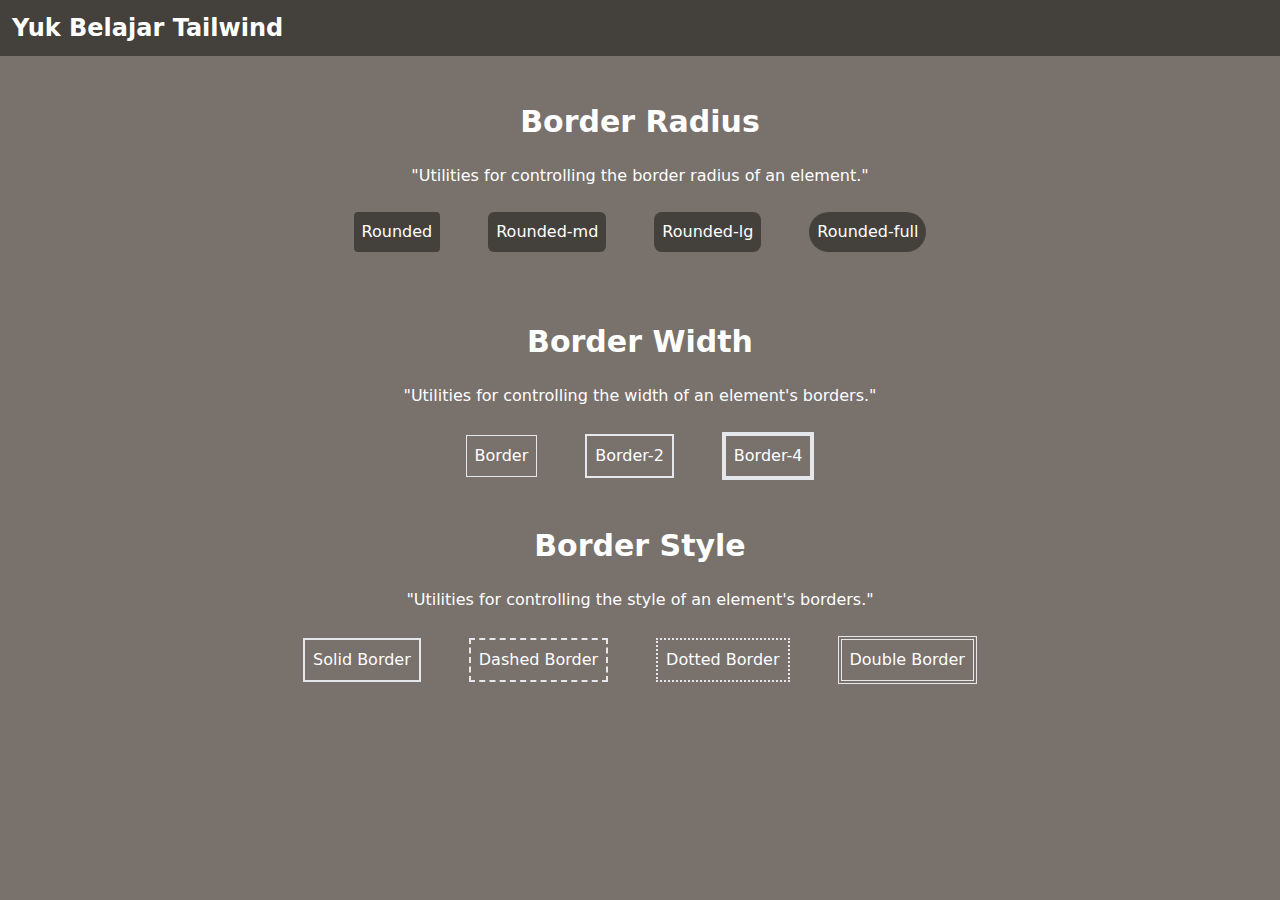
==== src/pages/border.html @ b57a844a "baru" ====
<!DOCTYPE html>
<html lang="en">
  <head>
    <meta charset="UTF-8" />
    <meta name="viewport" content="width=device-width, initial-scale=1.0" />
    <link href="../output.css" rel="stylesheet" />
  </head>
  <body class="bg-stone-500">
    <div id="navbar" class="bg-stone-700 sticky top-0 z-50">
      <div class="container mx-auto sm:flex justify-between font-sans">
        <a href="../index.html">
          <h1 class="text-2xl font-bold mx-3 py-3 text-center text-white hover:-translate-y-1 hover:scale-110">Yuk Belajar Tailwind</h1>
        </a>
        <div class="flex text-lg items-center text-white">
          <!-- <button class="mx-2 px-6 py-2 hover:bg-red-100 hover:text-pink-800 rounded-lg items-center">Isi</button>
            <button class="mx-2 px-6 py-2 hover:bg-red-100 hover:text-pink-800 rounded-lg items-center">Isi</button>
            <button class="mx-2 px-6 py-2 hover:bg-red-100 hover:text-pink-800 rounded-lg items-center">Isi</button>
            <button class="mx-2 px-6 py-2 hover:bg-red-100 hover:text-pink-800 rounded-lg items-center">Isi</button> -->
        </div>
      </div>
    </div>
    <div id="border-radius" class="flex items-center justify-center p-6">
      <div class="text-center">
        <h1 class="text-3xl font-bold text-white hover:underline m-6">Border Radius</h1>
        <p class="text-white">"Utilities for controlling the border radius of an element."</p>
        <div class="flex items-center justify-center">
          <div class="rounded bg-stone-700 p-2 m-6 text-white">Rounded</div>
          <div class="rounded-md bg-stone-700 p-2 m-6 text-white">Rounded-md</div>
          <div class="rounded-lg bg-stone-700 p-2 m-6 text-white">Rounded-lg</div>
          <div class="rounded-full bg-stone-700 p-2 m-6 text-white">Rounded-full</div>
        </div>
      </div>
    </div>
    <div id="border-color" class="flex items-center justify-center">
      <div class="text-center">
        <h1 class="text-3xl font-bold text-white hover:underline m-6">Border Width</h1>
        <p class="text-white">"Utilities for controlling the width of an element's borders."</p>
        <div class="flex items-center justify-center">
          <div class="border p-2 m-6 text-white">Border</div>
          <div class="border-2 p-2 m-6 text-white">Border-2</div>
          <div class="border-4 p-2 m-6 text-white">Border-4</div>
        </div>
      </div>
    </div>
    <div id="border-style" class="flex items-center justify-center">
      <div class="text-center">
        <h1 class="text-3xl font-bold text-white hover:underline m-6">Border Style</h1>
        <p class="text-white">"Utilities for controlling the style of an element's borders."</p>
        <div class="flex items-center justify-center">
          <div class="border-solid border-2 p-2 m-6 text-white">Solid Border</div>
          <div class="border-dashed border-2 p-2 m-6 text-white">Dashed Border</div>
          <div class="border-dotted border-2 p-2 m-6 text-white">Dotted Border</div>
          <div class="border-double border-4 p-2 m-6 text-white">Double Border</div>
        </div>
      </div>
    </div>
  </body>
</html>
---- src/output.css ----
/*
! tailwindcss v3.4.10 | MIT License | https://tailwindcss.com
*/

/*
1. Prevent padding and border from affecting element width. (https://github.com/mozdevs/cssremedy/issues/4)
2. Allow adding a border to an element by just adding a border-width. (https://github.com/tailwindcss/tailwindcss/pull/116)
*/

*,
::before,
::after {
  box-sizing: border-box;
  /* 1 */
  border-width: 0;
  /* 2 */
  border-style: solid;
  /* 2 */
  border-color: #e5e7eb;
  /* 2 */
}

::before,
::after {
  --tw-content: '';
}

/*
1. Use a consistent sensible line-height in all browsers.
2. Prevent adjustments of font size after orientation changes in iOS.
3. Use a more readable tab size.
4. Use the user's configured `sans` font-family by default.
5. Use the user's configured `sans` font-feature-settings by default.
6. Use the user's configured `sans` font-variation-settings by default.
7. Disable tap highlights on iOS
*/

html,
:host {
  line-height: 1.5;
  /* 1 */
  -webkit-text-size-adjust: 100%;
  /* 2 */
  -moz-tab-size: 4;
  /* 3 */
  -o-tab-size: 4;
     tab-size: 4;
  /* 3 */
  font-family: ui-sans-serif, system-ui, sans-serif, "Apple Color Emoji", "Segoe UI Emoji", "Segoe UI Symbol", "Noto Color Emoji";
  /* 4 */
  font-feature-settings: normal;
  /* 5 */
  font-variation-settings: normal;
  /* 6 */
  -webkit-tap-highlight-color: transparent;
  /* 7 */
}

/*
1. Remove the margin in all browsers.
2. Inherit line-height from `html` so users can set them as a class directly on the `html` element.
*/

body {
  margin: 0;
  /* 1 */
  line-height: inherit;
  /* 2 */
}

/*
1. Add the correct height in Firefox.
2. Correct the inheritance of border color in Firefox. (https://bugzilla.mozilla.org/show_bug.cgi?id=190655)
3. Ensure horizontal rules are visible by default.
*/

hr {
  height: 0;
  /* 1 */
  color: inherit;
  /* 2 */
  border-top-width: 1px;
  /* 3 */
}

/*
Add the correct text decoration in Chrome, Edge, and Safari.
*/

abbr:where([title]) {
  -webkit-text-decoration: underline dotted;
          text-decoration: underline dotted;
}

/*
Remove the default font size and weight for headings.
*/

h1,
h2,
h3,
h4,
h5,
h6 {
  font-size: inherit;
  font-weight: inherit;
}

/*
Reset links to optimize for opt-in styling instead of opt-out.
*/

a {
  color: inherit;
  text-decoration: inherit;
}

/*
Add the correct font weight in Edge and Safari.
*/

b,
strong {
  font-weight: bolder;
}

/*
1. Use the user's configured `mono` font-family by default.
2. Use the user's configured `mono` font-feature-settings by default.
3. Use the user's configured `mono` font-variation-settings by default.
4. Correct the odd `em` font sizing in all browsers.
*/

code,
kbd,
samp,
pre {
  font-family: ui-monospace, SFMono-Regular, Menlo, Monaco, Consolas, "Liberation Mono", "Courier New", monospace;
  /* 1 */
  font-feature-settings: normal;
  /* 2 */
  font-variation-settings: normal;
  /* 3 */
  font-size: 1em;
  /* 4 */
}

/*
Add the correct font size in all browsers.
*/

small {
  font-size: 80%;
}

/*
Prevent `sub` and `sup` elements from affecting the line height in all browsers.
*/

sub,
sup {
  font-size: 75%;
  line-height: 0;
  position: relative;
  vertical-align: baseline;
}

sub {
  bottom: -0.25em;
}

sup {
  top: -0.5em;
}

/*
1. Remove text indentation from table contents in Chrome and Safari. (https://bugs.chromium.org/p/chromium/issues/detail?id=999088, https://bugs.webkit.org/show_bug.cgi?id=201297)
2. Correct table border color inheritance in all Chrome and Safari. (https://bugs.chromium.org/p/chromium/issues/detail?id=935729, https://bugs.webkit.org/show_bug.cgi?id=195016)
3. Remove gaps between table borders by default.
*/

table {
  text-indent: 0;
  /* 1 */
  border-color: inherit;
  /* 2 */
  border-collapse: collapse;
  /* 3 */
}

/*
1. Change the font styles in all browsers.
2. Remove the margin in Firefox and Safari.
3. Remove default padding in all browsers.
*/

button,
input,
optgroup,
select,
textarea {
  font-family: inherit;
  /* 1 */
  font-feature-settings: inherit;
  /* 1 */
  font-variation-settings: inherit;
  /* 1 */
  font-size: 100%;
  /* 1 */
  font-weight: inherit;
  /* 1 */
  line-height: inherit;
  /* 1 */
  letter-spacing: inherit;
  /* 1 */
  color: inherit;
  /* 1 */
  margin: 0;
  /* 2 */
  padding: 0;
  /* 3 */
}

/*
Remove the inheritance of text transform in Edge and Firefox.
*/

button,
select {
  text-transform: none;
}

/*
1. Correct the inability to style clickable types in iOS and Safari.
2. Remove default button styles.
*/

button,
input:where([type='button']),
input:where([type='reset']),
input:where([type='submit']) {
  -webkit-appearance: button;
  /* 1 */
  background-color: transparent;
  /* 2 */
  background-image: none;
  /* 2 */
}

/*
Use the modern Firefox focus style for all focusable elements.
*/

:-moz-focusring {
  outline: auto;
}

/*
Remove the additional `:invalid` styles in Firefox. (https://github.com/mozilla/gecko-dev/blob/2f9eacd9d3d995c937b4251a5557d95d494c9be1/layout/style/res/forms.css#L728-L737)
*/

:-moz-ui-invalid {
  box-shadow: none;
}

/*
Add the correct vertical alignment in Chrome and Firefox.
*/

progress {
  vertical-align: baseline;
}

/*
Correct the cursor style of increment and decrement buttons in Safari.
*/

::-webkit-inner-spin-button,
::-webkit-outer-spin-button {
  height: auto;
}

/*
1. Correct the odd appearance in Chrome and Safari.
2. Correct the outline style in Safari.
*/

[type='search'] {
  -webkit-appearance: textfield;
  /* 1 */
  outline-offset: -2px;
  /* 2 */
}

/*
Remove the inner padding in Chrome and Safari on macOS.
*/

::-webkit-search-decoration {
  -webkit-appearance: none;
}

/*
1. Correct the inability to style clickable types in iOS and Safari.
2. Change font properties to `inherit` in Safari.
*/

::-webkit-file-upload-button {
  -webkit-appearance: button;
  /* 1 */
  font: inherit;
  /* 2 */
}

/*
Add the correct display in Chrome and Safari.
*/

summary {
  display: list-item;
}

/*
Removes the default spacing and border for appropriate elements.
*/

blockquote,
dl,
dd,
h1,
h2,
h3,
h4,
h5,
h6,
hr,
figure,
p,
pre {
  margin: 0;
}

fieldset {
  margin: 0;
  padding: 0;
}

legend {
  padding: 0;
}

ol,
ul,
menu {
  list-style: none;
  margin: 0;
  padding: 0;
}

/*
Reset default styling for dialogs.
*/

dialog {
  padding: 0;
}

/*
Prevent resizing textareas horizontally by default.
*/

textarea {
  resize: vertical;
}

/*
1. Reset the default placeholder opacity in Firefox. (https://github.com/tailwindlabs/tailwindcss/issues/3300)
2. Set the default placeholder color to the user's configured gray 400 color.
*/

input::-moz-placeholder, textarea::-moz-placeholder {
  opacity: 1;
  /* 1 */
  color: #9ca3af;
  /* 2 */
}

input::placeholder,
textarea::placeholder {
  opacity: 1;
  /* 1 */
  color: #9ca3af;
  /* 2 */
}

/*
Set the default cursor for buttons.
*/

button,
[role="button"] {
  cursor: pointer;
}

/*
Make sure disabled buttons don't get the pointer cursor.
*/

:disabled {
  cursor: default;
}

/*
1. Make replaced elements `display: block` by default. (https://github.com/mozdevs/cssremedy/issues/14)
2. Add `vertical-align: middle` to align replaced elements more sensibly by default. (https://github.com/jensimmons/cssremedy/issues/14#issuecomment-634934210)
   This can trigger a poorly considered lint error in some tools but is included by design.
*/

img,
svg,
video,
canvas,
audio,
iframe,
embed,
object {
  display: block;
  /* 1 */
  vertical-align: middle;
  /* 2 */
}

/*
Constrain images and videos to the parent width and preserve their intrinsic aspect ratio. (https://github.com/mozdevs/cssremedy/issues/14)
*/

img,
video {
  max-width: 100%;
  height: auto;
}

/* Make elements with the HTML hidden attribute stay hidden by default */

[hidden] {
  display: none;
}

*, ::before, ::after {
  --tw-border-spacing-x: 0;
  --tw-border-spacing-y: 0;
  --tw-translate-x: 0;
  --tw-translate-y: 0;
  --tw-rotate: 0;
  --tw-skew-x: 0;
  --tw-skew-y: 0;
  --tw-scale-x: 1;
  --tw-scale-y: 1;
  --tw-pan-x:  ;
  --tw-pan-y:  ;
  --tw-pinch-zoom:  ;
  --tw-scroll-snap-strictness: proximity;
  --tw-gradient-from-position:  ;
  --tw-gradient-via-position:  ;
  --tw-gradient-to-position:  ;
  --tw-ordinal:  ;
  --tw-slashed-zero:  ;
  --tw-numeric-figure:  ;
  --tw-numeric-spacing:  ;
  --tw-numeric-fraction:  ;
  --tw-ring-inset:  ;
  --tw-ring-offset-width: 0px;
  --tw-ring-offset-color: #fff;
  --tw-ring-color: rgb(59 130 246 / 0.5);
  --tw-ring-offset-shadow: 0 0 #0000;
  --tw-ring-shadow: 0 0 #0000;
  --tw-shadow: 0 0 #0000;
  --tw-shadow-colored: 0 0 #0000;
  --tw-blur:  ;
  --tw-brightness:  ;
  --tw-contrast:  ;
  --tw-grayscale:  ;
  --tw-hue-rotate:  ;
  --tw-invert:  ;
  --tw-saturate:  ;
  --tw-sepia:  ;
  --tw-drop-shadow:  ;
  --tw-backdrop-blur:  ;
  --tw-backdrop-brightness:  ;
  --tw-backdrop-contrast:  ;
  --tw-backdrop-grayscale:  ;
  --tw-backdrop-hue-rotate:  ;
  --tw-backdrop-invert:  ;
  --tw-backdrop-opacity:  ;
  --tw-backdrop-saturate:  ;
  --tw-backdrop-sepia:  ;
  --tw-contain-size:  ;
  --tw-contain-layout:  ;
  --tw-contain-paint:  ;
  --tw-contain-style:  ;
}

::backdrop {
  --tw-border-spacing-x: 0;
  --tw-border-spacing-y: 0;
  --tw-translate-x: 0;
  --tw-translate-y: 0;
  --tw-rotate: 0;
  --tw-skew-x: 0;
  --tw-skew-y: 0;
  --tw-scale-x: 1;
  --tw-scale-y: 1;
  --tw-pan-x:  ;
  --tw-pan-y:  ;
  --tw-pinch-zoom:  ;
  --tw-scroll-snap-strictness: proximity;
  --tw-gradient-from-position:  ;
  --tw-gradient-via-position:  ;
  --tw-gradient-to-position:  ;
  --tw-ordinal:  ;
  --tw-slashed-zero:  ;
  --tw-numeric-figure:  ;
  --tw-numeric-spacing:  ;
  --tw-numeric-fraction:  ;
  --tw-ring-inset:  ;
  --tw-ring-offset-width: 0px;
  --tw-ring-offset-color: #fff;
  --tw-ring-color: rgb(59 130 246 / 0.5);
  --tw-ring-offset-shadow: 0 0 #0000;
  --tw-ring-shadow: 0 0 #0000;
  --tw-shadow: 0 0 #0000;
  --tw-shadow-colored: 0 0 #0000;
  --tw-blur:  ;
  --tw-brightness:  ;
  --tw-contrast:  ;
  --tw-grayscale:  ;
  --tw-hue-rotate:  ;
  --tw-invert:  ;
  --tw-saturate:  ;
  --tw-sepia:  ;
  --tw-drop-shadow:  ;
  --tw-backdrop-blur:  ;
  --tw-backdrop-brightness:  ;
  --tw-backdrop-contrast:  ;
  --tw-backdrop-grayscale:  ;
  --tw-backdrop-hue-rotate:  ;
  --tw-backdrop-invert:  ;
  --tw-backdrop-opacity:  ;
  --tw-backdrop-saturate:  ;
  --tw-backdrop-sepia:  ;
  --tw-contain-size:  ;
  --tw-contain-layout:  ;
  --tw-contain-paint:  ;
  --tw-contain-style:  ;
}

.container {
  width: 100%;
}

@media (min-width: 640px) {
  .container {
    max-width: 640px;
  }
}

@media (min-width: 768px) {
  .container {
    max-width: 768px;
  }
}

@media (min-width: 1024px) {
  .container {
    max-width: 1024px;
  }
}

@media (min-width: 1280px) {
  .container {
    max-width: 1280px;
  }
}

@media (min-width: 1536px) {
  .container {
    max-width: 1536px;
  }
}

.sticky {
  position: sticky;
}

.top-0 {
  top: 0px;
}

.z-50 {
  z-index: 50;
}

.m-4 {
  margin: 1rem;
}

.m-6 {
  margin: 1.5rem;
}

.mx-2 {
  margin-left: 0.5rem;
  margin-right: 0.5rem;
}

.mx-3 {
  margin-left: 0.75rem;
  margin-right: 0.75rem;
}

.mx-auto {
  margin-left: auto;
  margin-right: auto;
}

.flex {
  display: flex;
}

.table {
  display: table;
}

.aspect-video {
  aspect-ratio: 16 / 9;
}

.size-fit {
  width: -moz-fit-content;
  width: fit-content;
  height: -moz-fit-content;
  height: fit-content;
}

.min-h-screen {
  min-height: 100vh;
}

.w-full {
  width: 100%;
}

.items-start {
  align-items: flex-start;
}

.items-center {
  align-items: center;
}

.justify-center {
  justify-content: center;
}

.justify-between {
  justify-content: space-between;
}

.rounded {
  border-radius: 0.25rem;
}

.rounded-full {
  border-radius: 9999px;
}

.rounded-lg {
  border-radius: 0.5rem;
}

.rounded-md {
  border-radius: 0.375rem;
}

.rounded-xl {
  border-radius: 0.75rem;
}

.border {
  border-width: 1px;
}

.border-2 {
  border-width: 2px;
}

.border-4 {
  border-width: 4px;
}

.border-b-2 {
  border-bottom-width: 2px;
}

.border-solid {
  border-style: solid;
}

.border-dashed {
  border-style: dashed;
}

.border-dotted {
  border-style: dotted;
}

.border-double {
  border-style: double;
}

.border-gray-800 {
  --tw-border-opacity: 1;
  border-color: rgb(31 41 55 / var(--tw-border-opacity));
}

.bg-stone-500 {
  --tw-bg-opacity: 1;
  background-color: rgb(120 113 108 / var(--tw-bg-opacity));
}

.bg-stone-700 {
  --tw-bg-opacity: 1;
  background-color: rgb(68 64 60 / var(--tw-bg-opacity));
}

.p-10 {
  padding: 2.5rem;
}

.p-2 {
  padding: 0.5rem;
}

.p-4 {
  padding: 1rem;
}

.p-6 {
  padding: 1.5rem;
}

.px-6 {
  padding-left: 1.5rem;
  padding-right: 1.5rem;
}

.py-2 {
  padding-top: 0.5rem;
  padding-bottom: 0.5rem;
}

.py-3 {
  padding-top: 0.75rem;
  padding-bottom: 0.75rem;
}

.py-6 {
  padding-top: 1.5rem;
  padding-bottom: 1.5rem;
}

.text-center {
  text-align: center;
}

.text-start {
  text-align: start;
}

.font-mono {
  font-family: ui-monospace, SFMono-Regular, Menlo, Monaco, Consolas, "Liberation Mono", "Courier New", monospace;
}

.font-sans {
  font-family: ui-sans-serif, system-ui, sans-serif, "Apple Color Emoji", "Segoe UI Emoji", "Segoe UI Symbol", "Noto Color Emoji";
}

.font-serif {
  font-family: ui-serif, Georgia, Cambria, "Times New Roman", Times, serif;
}

.text-2xl {
  font-size: 1.5rem;
  line-height: 2rem;
}

.text-3xl {
  font-size: 1.875rem;
  line-height: 2.25rem;
}

.text-base {
  font-size: 1rem;
  line-height: 1.5rem;
}

.text-lg {
  font-size: 1.125rem;
  line-height: 1.75rem;
}

.text-sm {
  font-size: 0.875rem;
  line-height: 1.25rem;
}

.text-xl {
  font-size: 1.25rem;
  line-height: 1.75rem;
}

.font-bold {
  font-weight: 700;
}

.font-light {
  font-weight: 300;
}

.font-medium {
  font-weight: 500;
}

.font-normal {
  font-weight: 400;
}

.font-semibold {
  font-weight: 600;
}

.text-white {
  --tw-text-opacity: 1;
  color: rgb(255 255 255 / var(--tw-text-opacity));
}

.shadow-2xl {
  --tw-shadow: 0 25px 50px -12px rgb(0 0 0 / 0.25);
  --tw-shadow-colored: 0 25px 50px -12px var(--tw-shadow-color);
  box-shadow: var(--tw-ring-offset-shadow, 0 0 #0000), var(--tw-ring-shadow, 0 0 #0000), var(--tw-shadow);
}

.sepia {
  --tw-sepia: sepia(100%);
  filter: var(--tw-blur) var(--tw-brightness) var(--tw-contrast) var(--tw-grayscale) var(--tw-hue-rotate) var(--tw-invert) var(--tw-saturate) var(--tw-sepia) var(--tw-drop-shadow);
}

.hover\:-translate-y-1:hover {
  --tw-translate-y: -0.25rem;
  transform: translate(var(--tw-translate-x), var(--tw-translate-y)) rotate(var(--tw-rotate)) skewX(var(--tw-skew-x)) skewY(var(--tw-skew-y)) scaleX(var(--tw-scale-x)) scaleY(var(--tw-scale-y));
}

.hover\:scale-110:hover {
  --tw-scale-x: 1.1;
  --tw-scale-y: 1.1;
  transform: translate(var(--tw-translate-x), var(--tw-translate-y)) rotate(var(--tw-rotate)) skewX(var(--tw-skew-x)) skewY(var(--tw-skew-y)) scaleX(var(--tw-scale-x)) scaleY(var(--tw-scale-y));
}

.hover\:bg-red-100:hover {
  --tw-bg-opacity: 1;
  background-color: rgb(254 226 226 / var(--tw-bg-opacity));
}

.hover\:bg-white:hover {
  --tw-bg-opacity: 1;
  background-color: rgb(255 255 255 / var(--tw-bg-opacity));
}

.hover\:text-gray-700:hover {
  --tw-text-opacity: 1;
  color: rgb(55 65 81 / var(--tw-text-opacity));
}

.hover\:text-pink-800:hover {
  --tw-text-opacity: 1;
  color: rgb(157 23 77 / var(--tw-text-opacity));
}

.hover\:underline:hover {
  text-decoration-line: underline;
}

@media (min-width: 640px) {
  .sm\:flex {
    display: flex;
  }

  .sm\:w-3\/4 {
    width: 75%;
  }
}

@media (min-width: 768px) {
  .md\:w-1\/2 {
    width: 50%;
  }
}
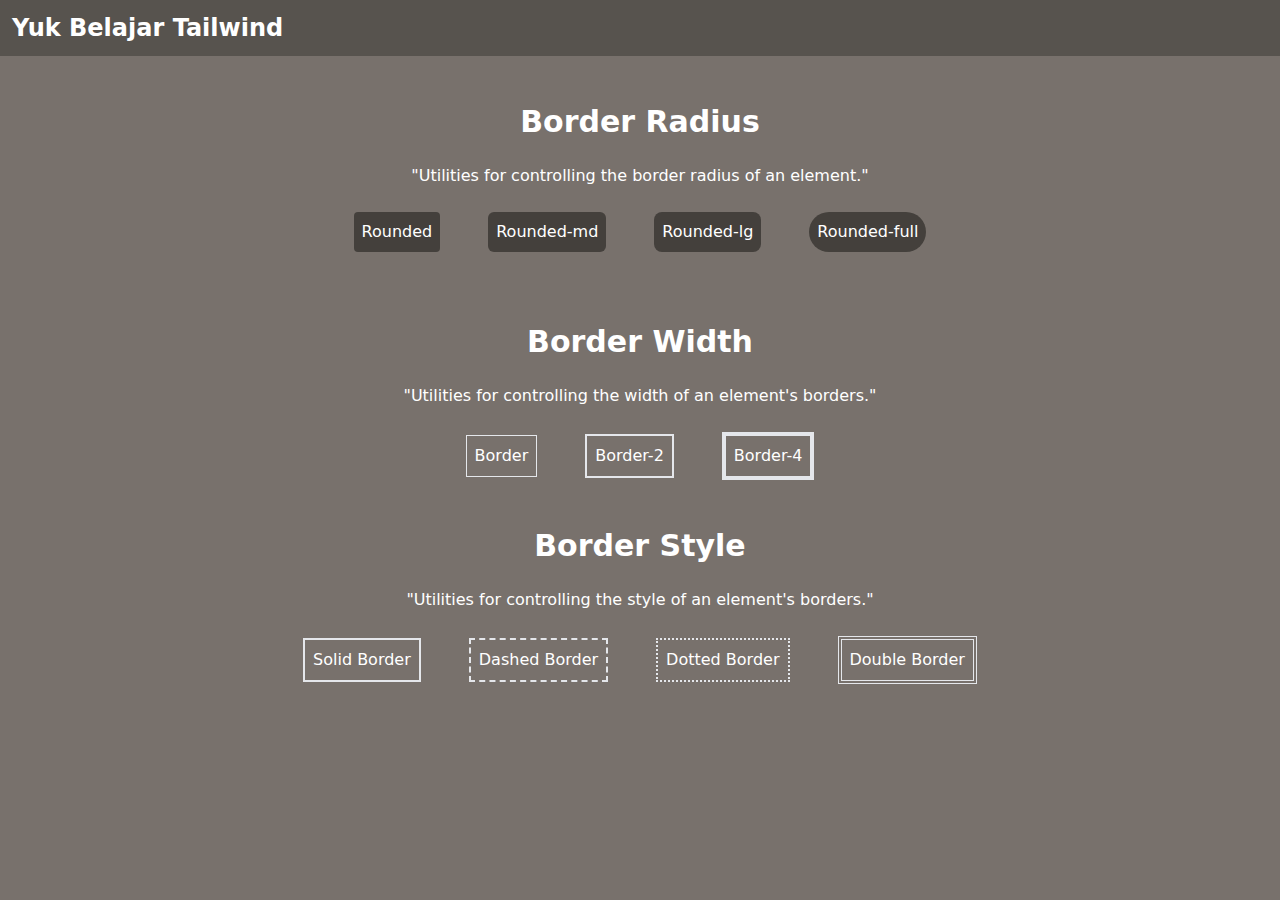
==== commit 0392a1fe: "effect+navbar" ====
--- a/src/pages/border.html
+++ b/src/pages/border.html
@@ -6,19 +6,15 @@
     <link href="../output.css" rel="stylesheet" />
   </head>
   <body class="bg-stone-500">
-    <div id="navbar" class="bg-stone-700 sticky top-0 z-50">
-      <div class="container mx-auto sm:flex justify-between font-sans">
-        <a href="../index.html">
-          <h1 class="text-2xl font-bold mx-3 py-3 text-center text-white hover:-translate-y-1 hover:scale-110">Yuk Belajar Tailwind</h1>
-        </a>
-        <div class="flex text-lg items-center text-white">
-          <!-- <button class="mx-2 px-6 py-2 hover:bg-red-100 hover:text-pink-800 rounded-lg items-center">Isi</button>
-            <button class="mx-2 px-6 py-2 hover:bg-red-100 hover:text-pink-800 rounded-lg items-center">Isi</button>
-            <button class="mx-2 px-6 py-2 hover:bg-red-100 hover:text-pink-800 rounded-lg items-center">Isi</button>
-            <button class="mx-2 px-6 py-2 hover:bg-red-100 hover:text-pink-800 rounded-lg items-center">Isi</button> -->
-        </div>
-      </div>
-    </div>
+    <div id="navbar-container" class="sticky top-0 z-50"></div>
+    <script>
+      fetch("../navbar.html")
+        .then((response) => response.text())
+        .then((data) => {
+          document.getElementById("navbar-container").innerHTML = data;
+        });
+    </script>
+    
     <div id="border-radius" class="flex items-center justify-center p-6">
       <div class="text-center">
         <h1 class="text-3xl font-bold text-white hover:underline m-6">Border Radius</h1>
--- a/src/output.css
+++ b/src/output.css
@@ -723,11 +723,41 @@
   border-color: rgb(31 41 55 / var(--tw-border-opacity));
 }
 
+.border-stone-800 {
+  --tw-border-opacity: 1;
+  border-color: rgb(41 37 36 / var(--tw-border-opacity));
+}
+
+.bg-indigo-500 {
+  --tw-bg-opacity: 1;
+  background-color: rgb(99 102 241 / var(--tw-bg-opacity));
+}
+
+.bg-pink-500 {
+  --tw-bg-opacity: 1;
+  background-color: rgb(236 72 153 / var(--tw-bg-opacity));
+}
+
+.bg-sky-500 {
+  --tw-bg-opacity: 1;
+  background-color: rgb(14 165 233 / var(--tw-bg-opacity));
+}
+
+.bg-stone-300 {
+  --tw-bg-opacity: 1;
+  background-color: rgb(214 211 209 / var(--tw-bg-opacity));
+}
+
 .bg-stone-500 {
   --tw-bg-opacity: 1;
   background-color: rgb(120 113 108 / var(--tw-bg-opacity));
 }
 
+.bg-stone-600 {
+  --tw-bg-opacity: 1;
+  background-color: rgb(87 83 78 / var(--tw-bg-opacity));
+}
+
 .bg-stone-700 {
   --tw-bg-opacity: 1;
   background-color: rgb(68 64 60 / var(--tw-bg-opacity));
@@ -764,6 +794,11 @@
   padding-bottom: 0.75rem;
 }
 
+.py-4 {
+  padding-top: 1rem;
+  padding-bottom: 1rem;
+}
+
 .py-6 {
   padding-top: 1.5rem;
   padding-bottom: 1.5rem;
@@ -842,12 +877,67 @@
 .text-white {
   --tw-text-opacity: 1;
   color: rgb(255 255 255 / var(--tw-text-opacity));
+}
+
+.opacity-100 {
+  opacity: 1;
+}
+
+.opacity-25 {
+  opacity: 0.25;
+}
+
+.opacity-50 {
+  opacity: 0.5;
+}
+
+.opacity-75 {
+  opacity: 0.75;
+}
+
+.shadow {
+  --tw-shadow: 0 1px 3px 0 rgb(0 0 0 / 0.1), 0 1px 2px -1px rgb(0 0 0 / 0.1);
+  --tw-shadow-colored: 0 1px 3px 0 var(--tw-shadow-color), 0 1px 2px -1px var(--tw-shadow-color);
+  box-shadow: var(--tw-ring-offset-shadow, 0 0 #0000), var(--tw-ring-shadow, 0 0 #0000), var(--tw-shadow);
 }
 
 .shadow-2xl {
   --tw-shadow: 0 25px 50px -12px rgb(0 0 0 / 0.25);
   --tw-shadow-colored: 0 25px 50px -12px var(--tw-shadow-color);
   box-shadow: var(--tw-ring-offset-shadow, 0 0 #0000), var(--tw-ring-shadow, 0 0 #0000), var(--tw-shadow);
+}
+
+.shadow-lg {
+  --tw-shadow: 0 10px 15px -3px rgb(0 0 0 / 0.1), 0 4px 6px -4px rgb(0 0 0 / 0.1);
+  --tw-shadow-colored: 0 10px 15px -3px var(--tw-shadow-color), 0 4px 6px -4px var(--tw-shadow-color);
+  box-shadow: var(--tw-ring-offset-shadow, 0 0 #0000), var(--tw-ring-shadow, 0 0 #0000), var(--tw-shadow);
+}
+
+.shadow-md {
+  --tw-shadow: 0 4px 6px -1px rgb(0 0 0 / 0.1), 0 2px 4px -2px rgb(0 0 0 / 0.1);
+  --tw-shadow-colored: 0 4px 6px -1px var(--tw-shadow-color), 0 2px 4px -2px var(--tw-shadow-color);
+  box-shadow: var(--tw-ring-offset-shadow, 0 0 #0000), var(--tw-ring-shadow, 0 0 #0000), var(--tw-shadow);
+}
+
+.shadow-xl {
+  --tw-shadow: 0 20px 25px -5px rgb(0 0 0 / 0.1), 0 8px 10px -6px rgb(0 0 0 / 0.1);
+  --tw-shadow-colored: 0 20px 25px -5px var(--tw-shadow-color), 0 8px 10px -6px var(--tw-shadow-color);
+  box-shadow: var(--tw-ring-offset-shadow, 0 0 #0000), var(--tw-ring-shadow, 0 0 #0000), var(--tw-shadow);
+}
+
+.shadow-indigo-500\/50 {
+  --tw-shadow-color: rgb(99 102 241 / 0.5);
+  --tw-shadow: var(--tw-shadow-colored);
+}
+
+.shadow-pink-500\/50 {
+  --tw-shadow-color: rgb(236 72 153 / 0.5);
+  --tw-shadow: var(--tw-shadow-colored);
+}
+
+.shadow-sky-500\/50 {
+  --tw-shadow-color: rgb(14 165 233 / 0.5);
+  --tw-shadow: var(--tw-shadow-colored);
 }
 
 .sepia {
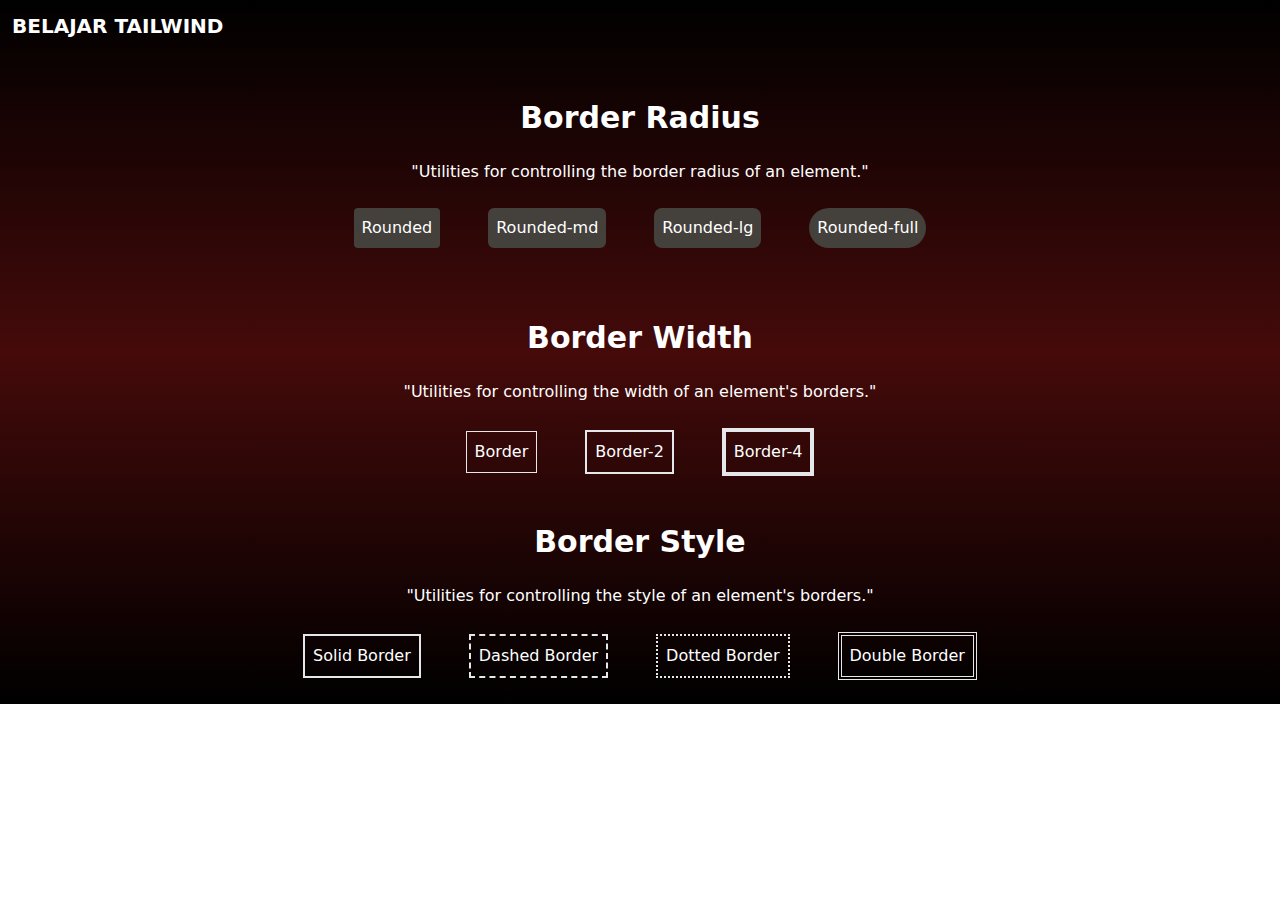
==== commit 53db00c3: "tambahan" ====
--- a/src/pages/border.html
+++ b/src/pages/border.html
@@ -5,48 +5,49 @@
     <meta name="viewport" content="width=device-width, initial-scale=1.0" />
     <link href="../output.css" rel="stylesheet" />
   </head>
-  <body class="bg-stone-500">
-    <div id="navbar-container" class="sticky top-0 z-50"></div>
-    <script>
-      fetch("../navbar.html")
-        .then((response) => response.text())
-        .then((data) => {
-          document.getElementById("navbar-container").innerHTML = data;
-        });
-    </script>
-    
-    <div id="border-radius" class="flex items-center justify-center p-6">
-      <div class="text-center">
-        <h1 class="text-3xl font-bold text-white hover:underline m-6">Border Radius</h1>
-        <p class="text-white">"Utilities for controlling the border radius of an element."</p>
-        <div class="flex items-center justify-center">
-          <div class="rounded bg-stone-700 p-2 m-6 text-white">Rounded</div>
-          <div class="rounded-md bg-stone-700 p-2 m-6 text-white">Rounded-md</div>
-          <div class="rounded-lg bg-stone-700 p-2 m-6 text-white">Rounded-lg</div>
-          <div class="rounded-full bg-stone-700 p-2 m-6 text-white">Rounded-full</div>
+  <body>
+    <div class="bg-gradient-to-b from-black via-red-950 to-black">
+      <div id="navbar-container" class="sticky top-0 z-50"></div>
+      <script>
+        fetch("./navbar.html")
+          .then((response) => response.text())
+          .then((data) => {
+            document.getElementById("navbar-container").innerHTML = data;
+          });
+      </script>
+      <div id="border-radius" class="flex items-center justify-center p-6">
+        <div class="text-center">
+          <h1 class="text-3xl font-bold text-white hover:underline m-6">Border Radius</h1>
+          <p class="text-white">"Utilities for controlling the border radius of an element."</p>
+          <div class="flex items-center justify-center">
+            <div class="rounded bg-stone-700 p-2 m-6 text-white">Rounded</div>
+            <div class="rounded-md bg-stone-700 p-2 m-6 text-white">Rounded-md</div>
+            <div class="rounded-lg bg-stone-700 p-2 m-6 text-white">Rounded-lg</div>
+            <div class="rounded-full bg-stone-700 p-2 m-6 text-white">Rounded-full</div>
+          </div>
         </div>
       </div>
-    </div>
-    <div id="border-color" class="flex items-center justify-center">
-      <div class="text-center">
-        <h1 class="text-3xl font-bold text-white hover:underline m-6">Border Width</h1>
-        <p class="text-white">"Utilities for controlling the width of an element's borders."</p>
-        <div class="flex items-center justify-center">
-          <div class="border p-2 m-6 text-white">Border</div>
-          <div class="border-2 p-2 m-6 text-white">Border-2</div>
-          <div class="border-4 p-2 m-6 text-white">Border-4</div>
+      <div id="border-color" class="flex items-center justify-center">
+        <div class="text-center">
+          <h1 class="text-3xl font-bold text-white hover:underline m-6">Border Width</h1>
+          <p class="text-white">"Utilities for controlling the width of an element's borders."</p>
+          <div class="flex items-center justify-center">
+            <div class="border p-2 m-6 text-white">Border</div>
+            <div class="border-2 p-2 m-6 text-white">Border-2</div>
+            <div class="border-4 p-2 m-6 text-white">Border-4</div>
+          </div>
         </div>
       </div>
-    </div>
-    <div id="border-style" class="flex items-center justify-center">
-      <div class="text-center">
-        <h1 class="text-3xl font-bold text-white hover:underline m-6">Border Style</h1>
-        <p class="text-white">"Utilities for controlling the style of an element's borders."</p>
-        <div class="flex items-center justify-center">
-          <div class="border-solid border-2 p-2 m-6 text-white">Solid Border</div>
-          <div class="border-dashed border-2 p-2 m-6 text-white">Dashed Border</div>
-          <div class="border-dotted border-2 p-2 m-6 text-white">Dotted Border</div>
-          <div class="border-double border-4 p-2 m-6 text-white">Double Border</div>
+      <div id="border-style" class="flex items-center justify-center">
+        <div class="text-center">
+          <h1 class="text-3xl font-bold text-white hover:underline m-6">Border Style</h1>
+          <p class="text-white">"Utilities for controlling the style of an element's borders."</p>
+          <div class="flex items-center justify-center">
+            <div class="border-solid border-2 p-2 m-6 text-white">Solid Border</div>
+            <div class="border-dashed border-2 p-2 m-6 text-white">Dashed Border</div>
+            <div class="border-dotted border-2 p-2 m-6 text-white">Dotted Border</div>
+            <div class="border-double border-4 p-2 m-6 text-white">Double Border</div>
+          </div>
         </div>
       </div>
     </div>
--- a/src/output.css
+++ b/src/output.css
@@ -588,6 +588,14 @@
   }
 }
 
+.absolute {
+  position: absolute;
+}
+
+.relative {
+  position: relative;
+}
+
 .sticky {
   position: sticky;
 }
@@ -596,6 +604,18 @@
   top: 0px;
 }
 
+.bottom-0 {
+  bottom: 0px;
+}
+
+.left-0 {
+  left: 0px;
+}
+
+.right-0 {
+  right: 0px;
+}
+
 .z-50 {
   z-index: 50;
 }
@@ -606,6 +626,11 @@
 
 .m-6 {
   margin: 1.5rem;
+}
+
+.mx-12 {
+  margin-left: 3rem;
+  margin-right: 3rem;
 }
 
 .mx-2 {
@@ -621,6 +646,10 @@
 .mx-auto {
   margin-left: auto;
   margin-right: auto;
+}
+
+.mt-2 {
+  margin-top: 0.5rem;
 }
 
 .flex {
@@ -642,12 +671,58 @@
   height: fit-content;
 }
 
+.h-60 {
+  height: 15rem;
+}
+
+.h-1\/2 {
+  height: 50%;
+}
+
 .min-h-screen {
   min-height: 100vh;
 }
 
+.w-40 {
+  width: 10rem;
+}
+
 .w-full {
   width: 100%;
+}
+
+.w-1\/2 {
+  width: 50%;
+}
+
+.-rotate-12 {
+  --tw-rotate: -12deg;
+  transform: translate(var(--tw-translate-x), var(--tw-translate-y)) rotate(var(--tw-rotate)) skewX(var(--tw-skew-x)) skewY(var(--tw-skew-y)) scaleX(var(--tw-scale-x)) scaleY(var(--tw-scale-y));
+}
+
+.rotate-12 {
+  --tw-rotate: 12deg;
+  transform: translate(var(--tw-translate-x), var(--tw-translate-y)) rotate(var(--tw-rotate)) skewX(var(--tw-skew-x)) skewY(var(--tw-skew-y)) scaleX(var(--tw-scale-x)) scaleY(var(--tw-scale-y));
+}
+
+.rotate-180 {
+  --tw-rotate: 180deg;
+  transform: translate(var(--tw-translate-x), var(--tw-translate-y)) rotate(var(--tw-rotate)) skewX(var(--tw-skew-x)) skewY(var(--tw-skew-y)) scaleX(var(--tw-scale-x)) scaleY(var(--tw-scale-y));
+}
+
+@keyframes pulse {
+  50% {
+    opacity: .5;
+  }
+}
+
+.animate-pulse {
+  animation: pulse 2s cubic-bezier(0.4, 0, 0.6, 1) infinite;
+}
+
+.columns-3 {
+  -moz-columns: 3;
+       columns: 3;
 }
 
 .items-start {
@@ -723,11 +798,21 @@
   border-color: rgb(31 41 55 / var(--tw-border-opacity));
 }
 
+.border-red-500 {
+  --tw-border-opacity: 1;
+  border-color: rgb(239 68 68 / var(--tw-border-opacity));
+}
+
 .border-stone-800 {
   --tw-border-opacity: 1;
   border-color: rgb(41 37 36 / var(--tw-border-opacity));
 }
 
+.bg-black {
+  --tw-bg-opacity: 1;
+  background-color: rgb(0 0 0 / var(--tw-bg-opacity));
+}
+
 .bg-indigo-500 {
   --tw-bg-opacity: 1;
   background-color: rgb(99 102 241 / var(--tw-bg-opacity));
@@ -748,11 +833,6 @@
   background-color: rgb(214 211 209 / var(--tw-bg-opacity));
 }
 
-.bg-stone-500 {
-  --tw-bg-opacity: 1;
-  background-color: rgb(120 113 108 / var(--tw-bg-opacity));
-}
-
 .bg-stone-600 {
   --tw-bg-opacity: 1;
   background-color: rgb(87 83 78 / var(--tw-bg-opacity));
@@ -763,6 +843,93 @@
   background-color: rgb(68 64 60 / var(--tw-bg-opacity));
 }
 
+.bg-white {
+  --tw-bg-opacity: 1;
+  background-color: rgb(255 255 255 / var(--tw-bg-opacity));
+}
+
+.bg-gradient-to-b {
+  background-image: linear-gradient(to bottom, var(--tw-gradient-stops));
+}
+
+.bg-gradient-to-r {
+  background-image: linear-gradient(to right, var(--tw-gradient-stops));
+}
+
+.bg-gradient-to-t {
+  background-image: linear-gradient(to top, var(--tw-gradient-stops));
+}
+
+.from-black {
+  --tw-gradient-from: #000 var(--tw-gradient-from-position);
+  --tw-gradient-to: rgb(0 0 0 / 0) var(--tw-gradient-to-position);
+  --tw-gradient-stops: var(--tw-gradient-from), var(--tw-gradient-to);
+}
+
+.from-red-700 {
+  --tw-gradient-from: #b91c1c var(--tw-gradient-from-position);
+  --tw-gradient-to: rgb(185 28 28 / 0) var(--tw-gradient-to-position);
+  --tw-gradient-stops: var(--tw-gradient-from), var(--tw-gradient-to);
+}
+
+.from-red-900 {
+  --tw-gradient-from: #7f1d1d var(--tw-gradient-from-position);
+  --tw-gradient-to: rgb(127 29 29 / 0) var(--tw-gradient-to-position);
+  --tw-gradient-stops: var(--tw-gradient-from), var(--tw-gradient-to);
+}
+
+.from-red-950 {
+  --tw-gradient-from: #450a0a var(--tw-gradient-from-position);
+  --tw-gradient-to: rgb(69 10 10 / 0) var(--tw-gradient-to-position);
+  --tw-gradient-stops: var(--tw-gradient-from), var(--tw-gradient-to);
+}
+
+.via-blue-500 {
+  --tw-gradient-to: rgb(59 130 246 / 0)  var(--tw-gradient-to-position);
+  --tw-gradient-stops: var(--tw-gradient-from), #3b82f6 var(--tw-gradient-via-position), var(--tw-gradient-to);
+}
+
+.via-black {
+  --tw-gradient-to: rgb(0 0 0 / 0)  var(--tw-gradient-to-position);
+  --tw-gradient-stops: var(--tw-gradient-from), #000 var(--tw-gradient-via-position), var(--tw-gradient-to);
+}
+
+.via-red-800 {
+  --tw-gradient-to: rgb(153 27 27 / 0)  var(--tw-gradient-to-position);
+  --tw-gradient-stops: var(--tw-gradient-from), #991b1b var(--tw-gradient-via-position), var(--tw-gradient-to);
+}
+
+.via-red-950 {
+  --tw-gradient-to: rgb(69 10 10 / 0)  var(--tw-gradient-to-position);
+  --tw-gradient-stops: var(--tw-gradient-from), #450a0a var(--tw-gradient-via-position), var(--tw-gradient-to);
+}
+
+.to-green-300 {
+  --tw-gradient-to: #86efac var(--tw-gradient-to-position);
+}
+
+.to-red-500 {
+  --tw-gradient-to: #ef4444 var(--tw-gradient-to-position);
+}
+
+.to-red-800 {
+  --tw-gradient-to: #991b1b var(--tw-gradient-to-position);
+}
+
+.to-black {
+  --tw-gradient-to: #000 var(--tw-gradient-to-position);
+}
+
+.bg-clip-text {
+  -webkit-background-clip: text;
+          background-clip: text;
+}
+
+.object-cover {
+  -o-object-fit: cover;
+     object-fit: cover;
+}
+
 .p-10 {
   padding: 2.5rem;
 }
@@ -799,17 +966,16 @@
   padding-bottom: 1rem;
 }
 
-.py-6 {
-  padding-top: 1.5rem;
-  padding-bottom: 1.5rem;
-}
-
 .text-center {
   text-align: center;
 }
 
 .text-start {
   text-align: start;
+}
+
+.text-end {
+  text-align: end;
 }
 
 .font-mono {
@@ -834,6 +1000,11 @@
   line-height: 2.25rem;
 }
 
+.text-6xl {
+  font-size: 3.75rem;
+  line-height: 1;
+}
+
 .text-base {
   font-size: 1rem;
   line-height: 1.5rem;
@@ -874,9 +1045,18 @@
   font-weight: 600;
 }
 
+.text-transparent {
+  color: transparent;
+}
+
 .text-white {
   --tw-text-opacity: 1;
   color: rgb(255 255 255 / var(--tw-text-opacity));
+}
+
+.text-yellow-200 {
+  --tw-text-opacity: 1;
+  color: rgb(254 240 138 / var(--tw-text-opacity));
 }
 
 .opacity-100 {
@@ -961,14 +1141,18 @@
   background-color: rgb(254 226 226 / var(--tw-bg-opacity));
 }
 
-.hover\:bg-white:hover {
-  --tw-bg-opacity: 1;
-  background-color: rgb(255 255 255 / var(--tw-bg-opacity));
-}
-
-.hover\:text-gray-700:hover {
-  --tw-text-opacity: 1;
-  color: rgb(55 65 81 / var(--tw-text-opacity));
+.hover\:bg-gradient-to-b:hover {
+  background-image: linear-gradient(to bottom, var(--tw-gradient-stops));
+}
+
+.hover\:from-red-700:hover {
+  --tw-gradient-from: #b91c1c var(--tw-gradient-from-position);
+  --tw-gradient-to: rgb(185 28 28 / 0) var(--tw-gradient-to-position);
+  --tw-gradient-stops: var(--tw-gradient-from), var(--tw-gradient-to);
+}
+
+.hover\:to-black:hover {
+  --tw-gradient-to: #000 var(--tw-gradient-to-position);
 }
 
 .hover\:text-pink-800:hover {
